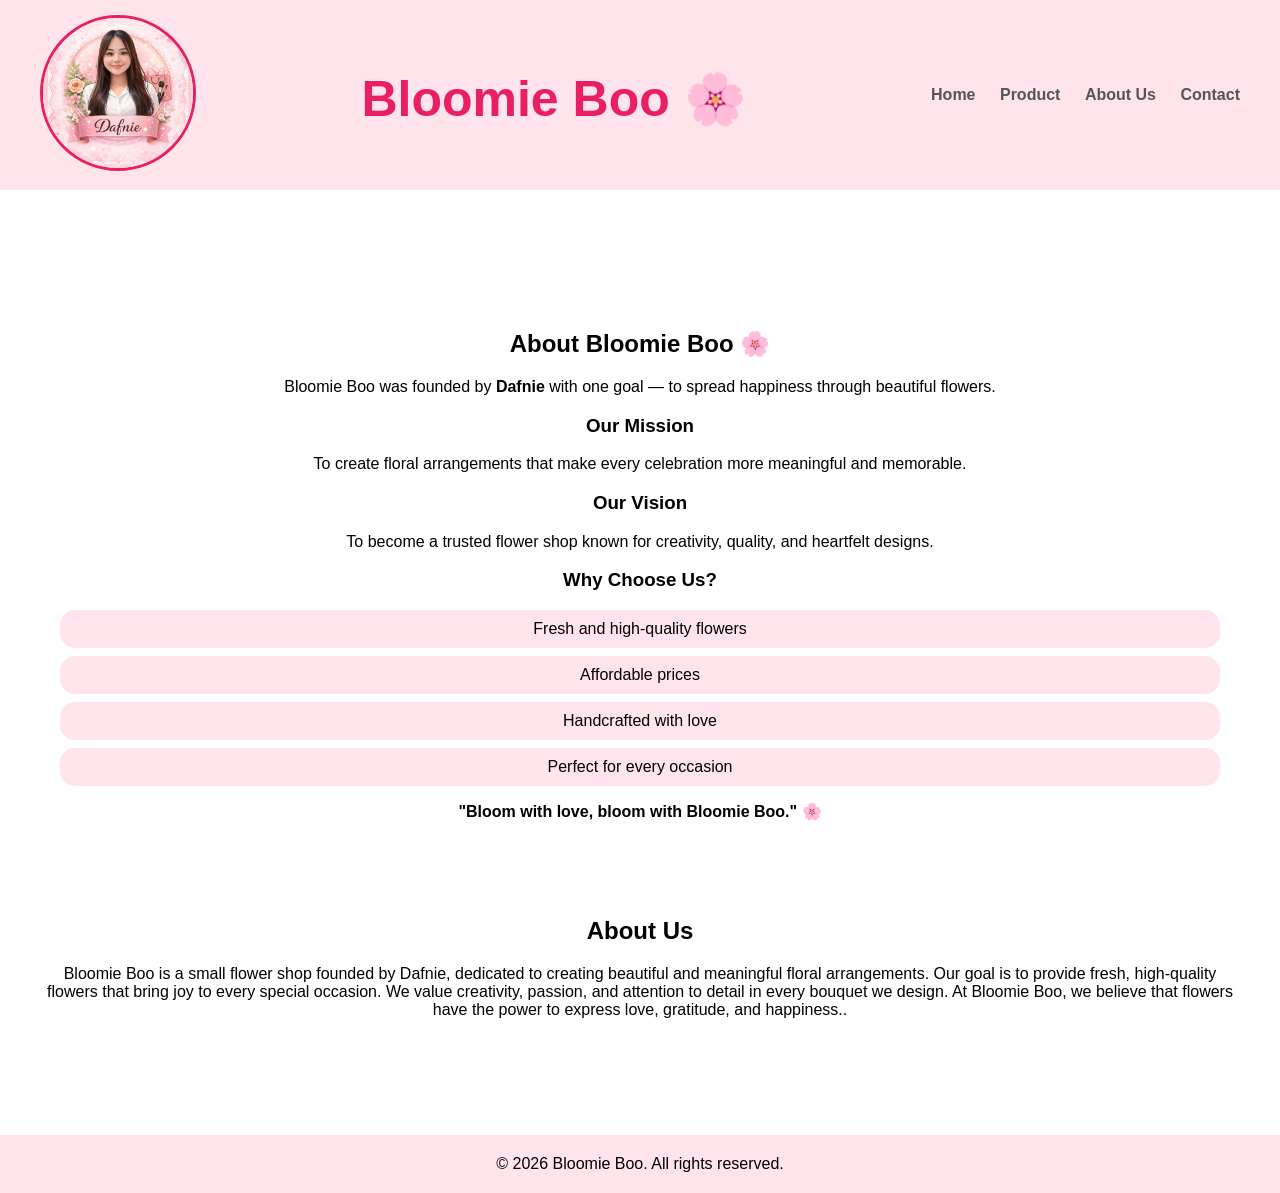
==== about-us.html @ b0735842 "Rename about us.html to about-us.html" ====
<!DOCTYPE html>
<html>
<head>
  <title>Bloomie Boo - About Us</title>
  <link rel="stylesheet" href="style.css">
</head>
<body>
  <nav>
  <div class="logo">
    <img src="logo.png" alt="Bloomie Boo Logo">
  </div>
<h1 class="page-title">Bloomie Boo 🌸</h1>
  <div class="nav-links">
    <a href="index.html">Home</a>
    <a href="products.html">Product</a>
    <a href="about us.html">About Us</a>
    <a href="contact.html">Contact</a>
  </div>
  </nav>

  <div class="container">
    <section class="container">
  <h2>About Bloomie Boo 🌸</h2>

  <p>
    Bloomie Boo was founded by <strong>Dafnie</strong> with one goal —
    to spread happiness through beautiful flowers.
  </p>

  <h3> Our Mission</h3>
  <p>
    To create floral arrangements that make every celebration more meaningful and memorable.
  </p>

  <h3> Our Vision</h3>
  <p>
    To become a trusted flower shop known for creativity, quality, and heartfelt designs.
  </p>

  <h3> Why Choose Us?</h3>
  <ul>
    <li>Fresh and high-quality flowers</li>
    <li>Affordable prices</li>
    <li>Handcrafted with love</li>
    <li>Perfect for every occasion</li>
  </ul>

  <p><strong>"Bloom with love, bloom with Bloomie Boo." 🌸</strong></p>
</section>
    <h2>About Us</h2>
    <p>Bloomie Boo is a small flower shop founded by Dafnie, dedicated to creating beautiful and meaningful floral arrangements.
Our goal is to provide fresh, high-quality flowers that bring joy to every special occasion.
We value creativity, passion, and attention to detail in every bouquet we design.
At Bloomie Boo, we believe that flowers have the power to express love, gratitude, and happiness..</p>
  </div>

  <footer>© 2026 Bloomie Boo. All rights reserved.</footer>
</body>
</html>
---- style.css ----
body {
  margin: 0;
  font-family: Arial, sans-serif;
  background: #ffffff;
}

nav {
  background: #ffe4ec;
  padding: 15px 40px;
  display: flex;
  justify-content: space-between;
  align-items: center;

}
.logo img {
  height: 150px;
  width: 150px;
  object-fit: cover;
  border-radius: 50%;
  border: 3px solid #e91e63;
}
}

nav h1 {
  color: #e91e63;
  margin: 0;
}

nav a {
  text-decoration: none;
  margin-left: 20px;
  color: #555;
  font-weight: bold;
}

nav a:hover {
  color: #e91e63;
}

.container {
  padding: 60px 20px;
  max-width: 1200px;
  margin: auto;
  text-align: center;
}

.btn {
  background: #e91e63;
  color: white;
  padding: 12px 25px;
  border: none;
  border-radius: 25px;
  cursor: pointer;
  text-decoration: none;
  display: inline-block;
}

.btn:hover {
  background: #d81b60;
}

.grid {
  display: grid;
  grid-template-columns: repeat(auto-fit, minmax(250px, 1fr));
  gap: 20px;
}

.card {
  border-radius: 20px;
  box-shadow: 0 5px 15px rgba(0,0,0,0.1);
  overflow: hidden;
  background: white;
}

.card img {
  width: 100%;
  height: 250px;
  object-fit: cover;
}

.card-content {
  padding: 20px;
}

form input, form textarea {
  width: 100%;
  padding: 12px;
  margin-bottom: 15px;
  border-radius: 20px;
  border: 1px solid #ccc;
}

footer {
  text-align: center;
  padding: 20px;
  background: #ffe4ec;
  margin-top: 40px;
}

.card {
  position: relative;
}

.badge {
  position: absolute;
  top: 10px;
  left: 10px;
  background: #e91e63;
  color: white;
  padding: 5px 12px;
  border-radius: 20px;
  font-size: 12px;
}

/* HERO SECTION */
.hero {
  padding: 100px 20px;
  text-align: center;
  background: linear-gradient(to right, #ffe4ec, #fff0f5);
}

.hero h2 {
  font-size: 40px;
  color: #e91e63;
}

/* QUOTE SECTION */
.quote {
  background: #ffe4ec;
  padding: 40px;
  text-align: center;
  font-style: italic;
  color: #e91e63;
}
ul {
  list-style: none;
  padding: 0;
}

ul li {
  background: #ffe4ec;
  margin: 8px 0;
  padding: 10px;
  border-radius: 15px;
}

.page-title {
  text-align: center;
  font-size: 50px;
  color: #e91e63;
  margin-top: 50px;
}
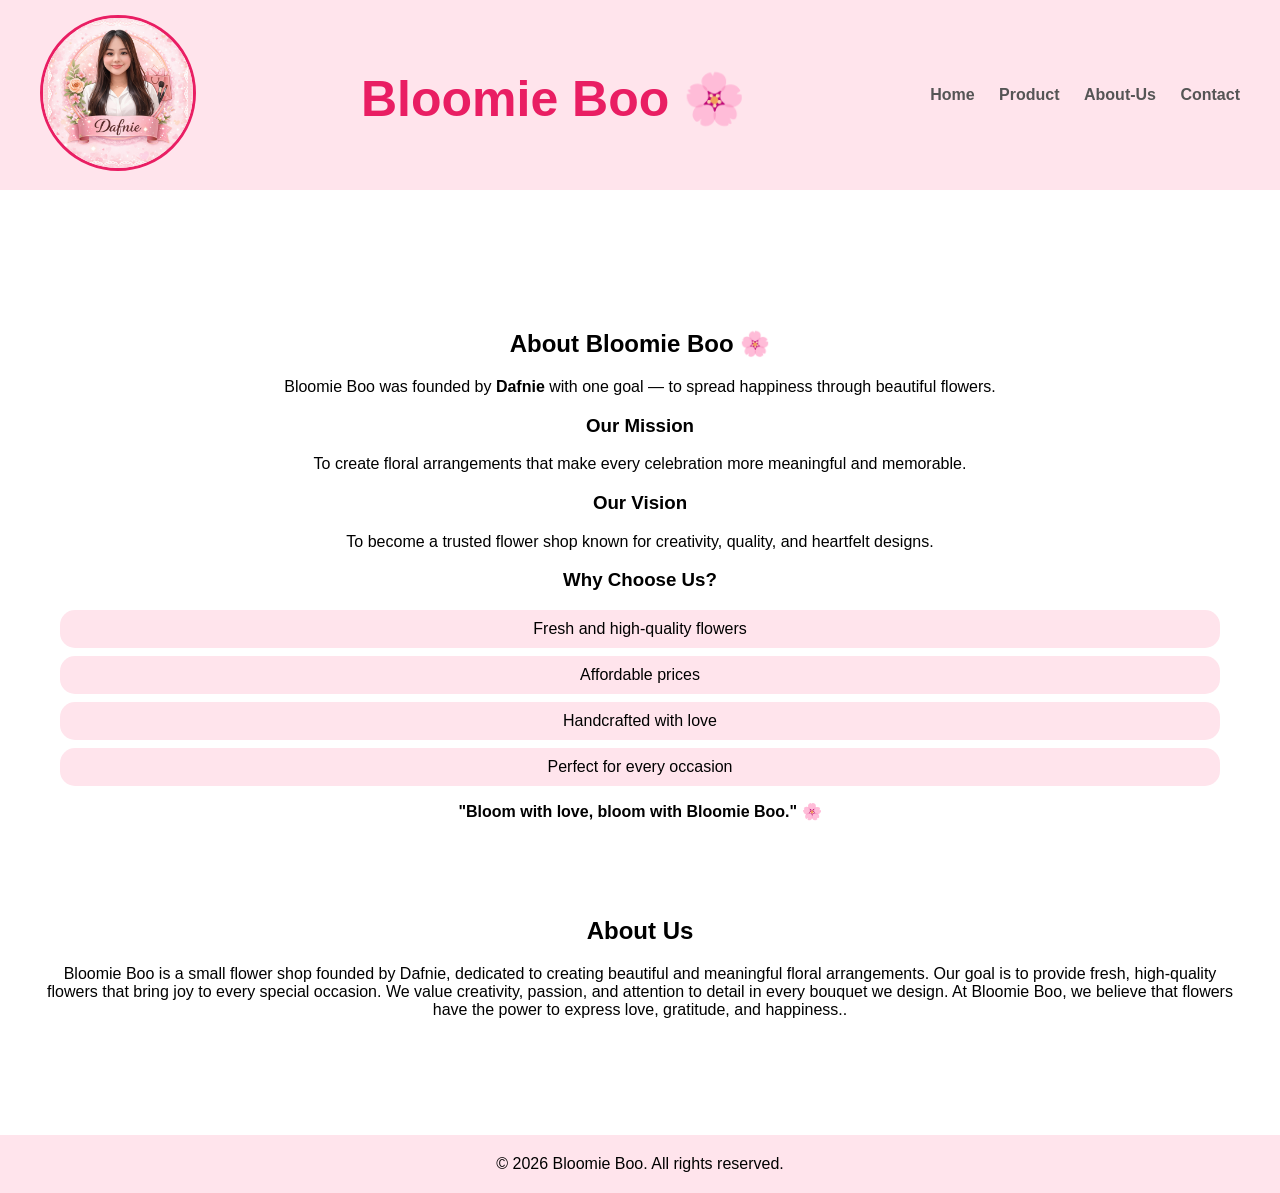
==== commit 934705f9: "Update about-us.html" ====
--- a/about-us.html
+++ b/about-us.html
@@ -13,7 +13,7 @@
   <div class="nav-links">
     <a href="index.html">Home</a>
     <a href="products.html">Product</a>
-    <a href="about us.html">About Us</a>
+    <a href="about-us.html">About-Us</a>
     <a href="contact.html">Contact</a>
   </div>
   </nav>
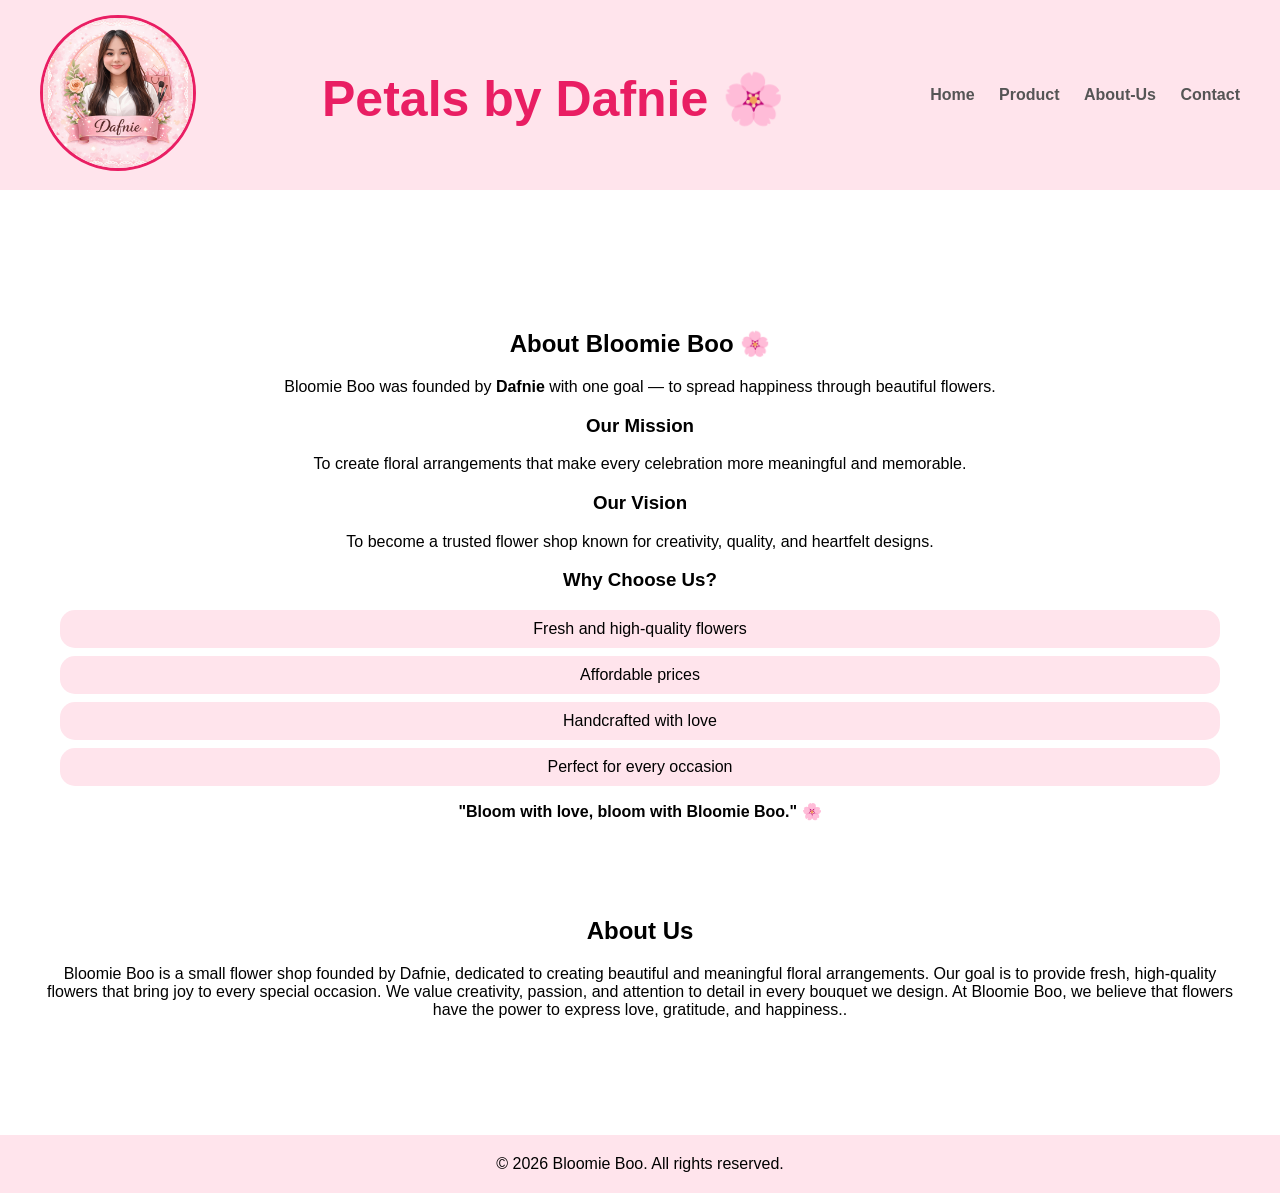
==== commit c8322ebc: "Update about-us.html" ====
--- a/about-us.html
+++ b/about-us.html
@@ -1,7 +1,7 @@
 <!DOCTYPE html>
 <html>
 <head>
-  <title>Bloomie Boo - About Us</title>
+  <title>Petals by Dafnie - About-Us</title>
   <link rel="stylesheet" href="style.css">
 </head>
 <body>
@@ -9,7 +9,7 @@
   <div class="logo">
     <img src="logo.png" alt="Bloomie Boo Logo">
   </div>
-<h1 class="page-title">Bloomie Boo 🌸</h1>
+<h1 class="page-title">Petals by Dafnie 🌸</h1>
   <div class="nav-links">
     <a href="index.html">Home</a>
     <a href="products.html">Product</a>
